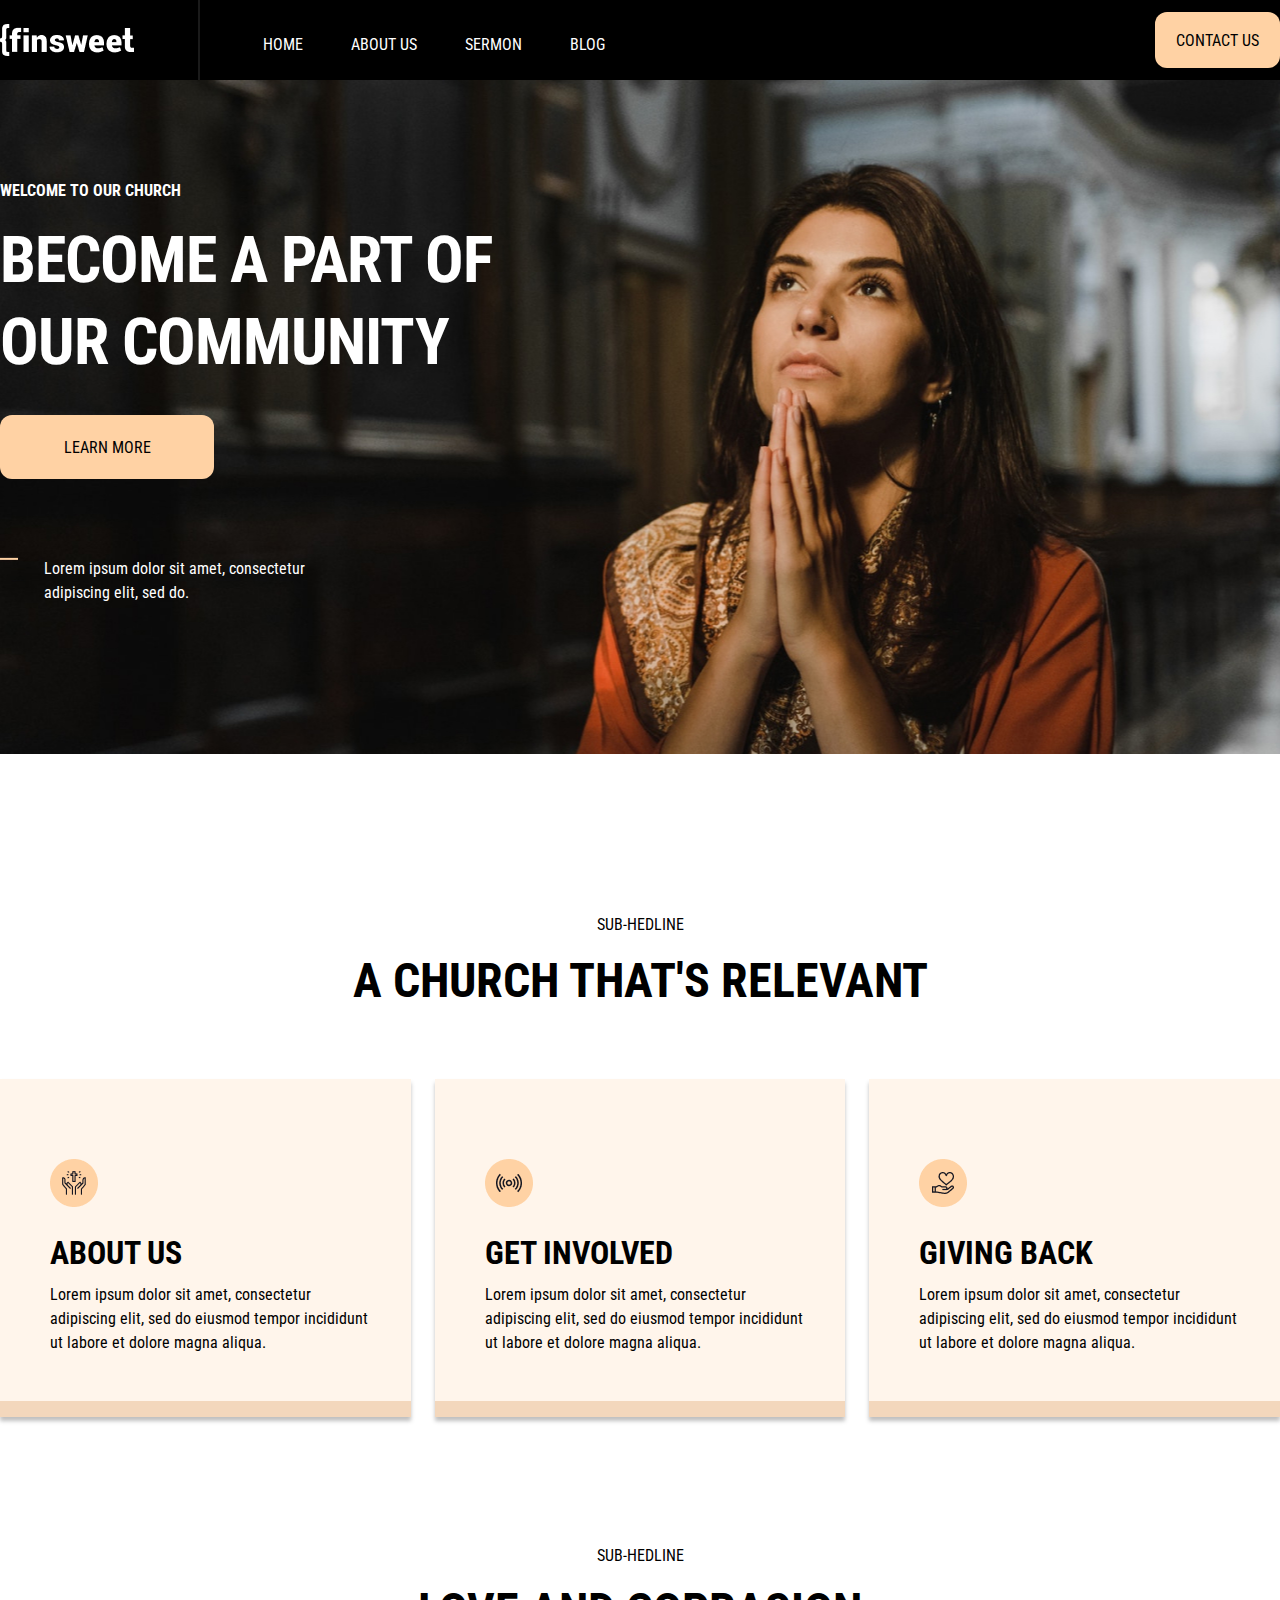
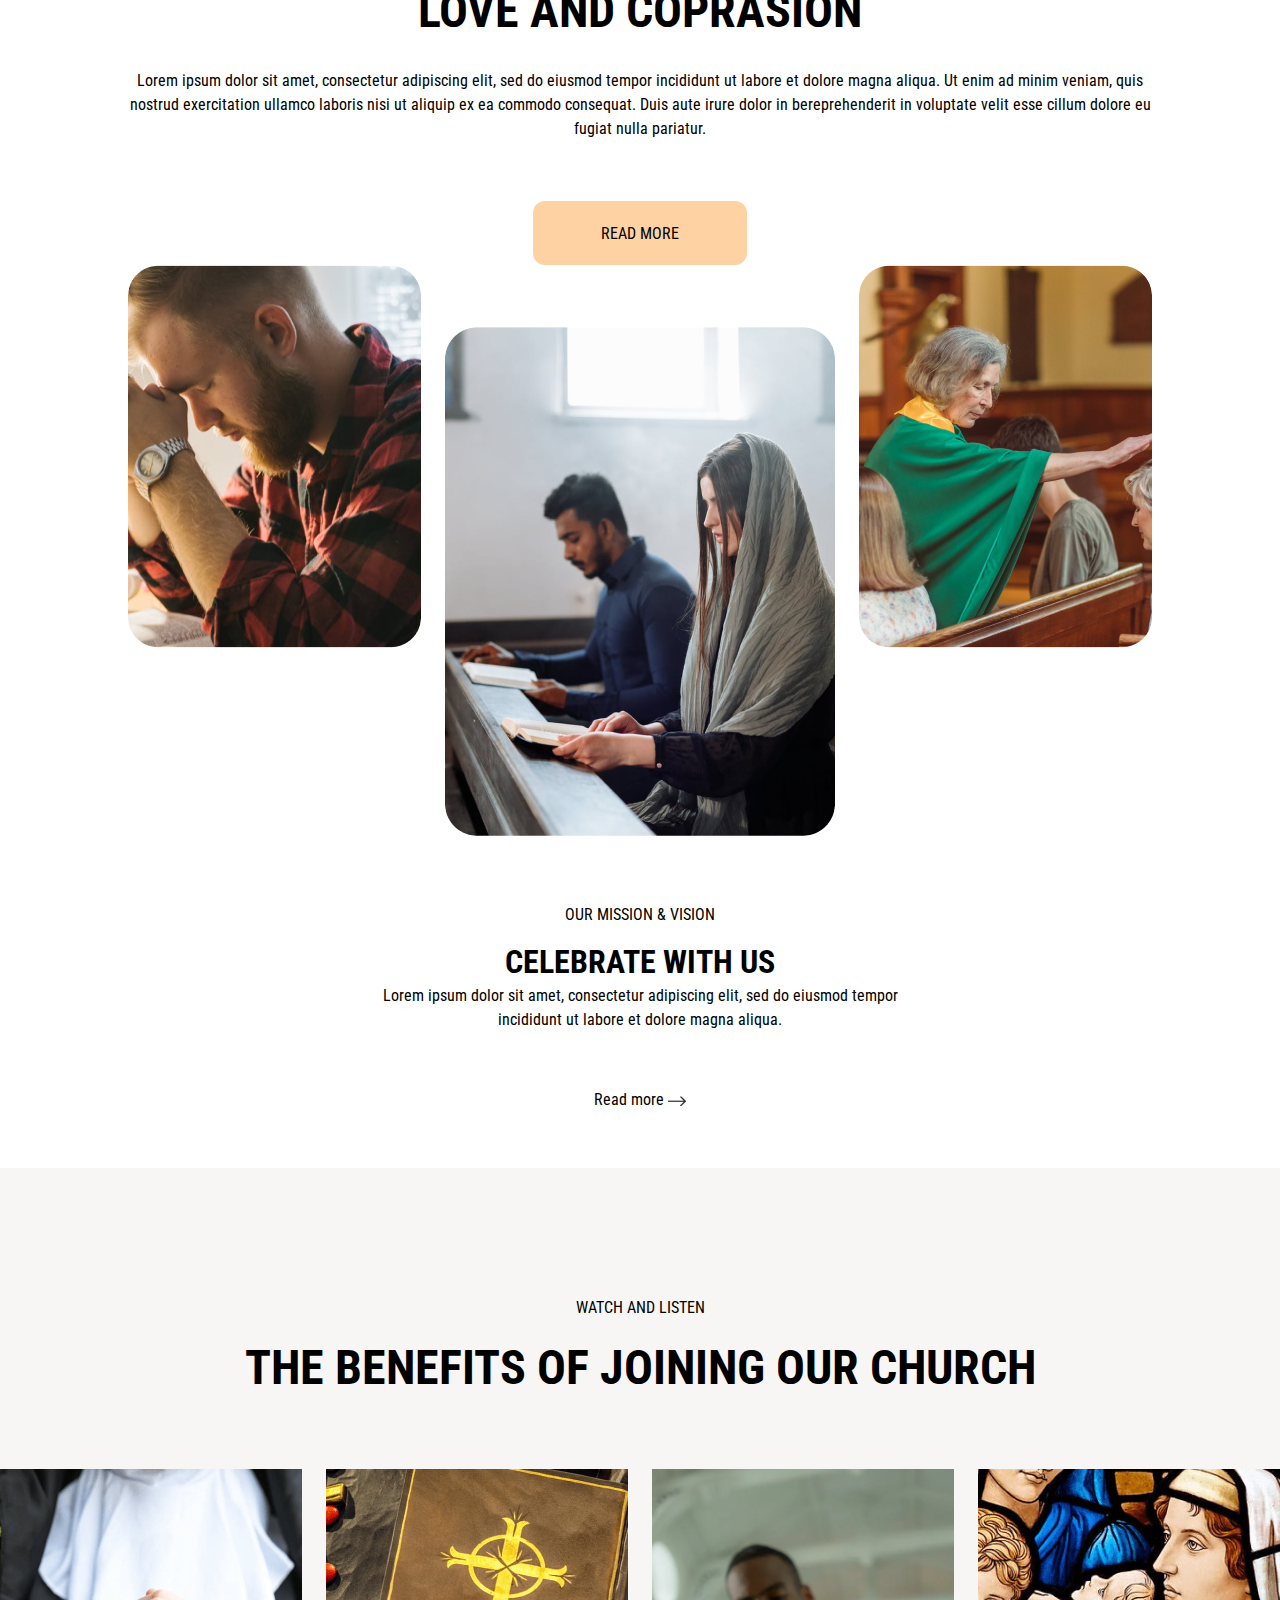
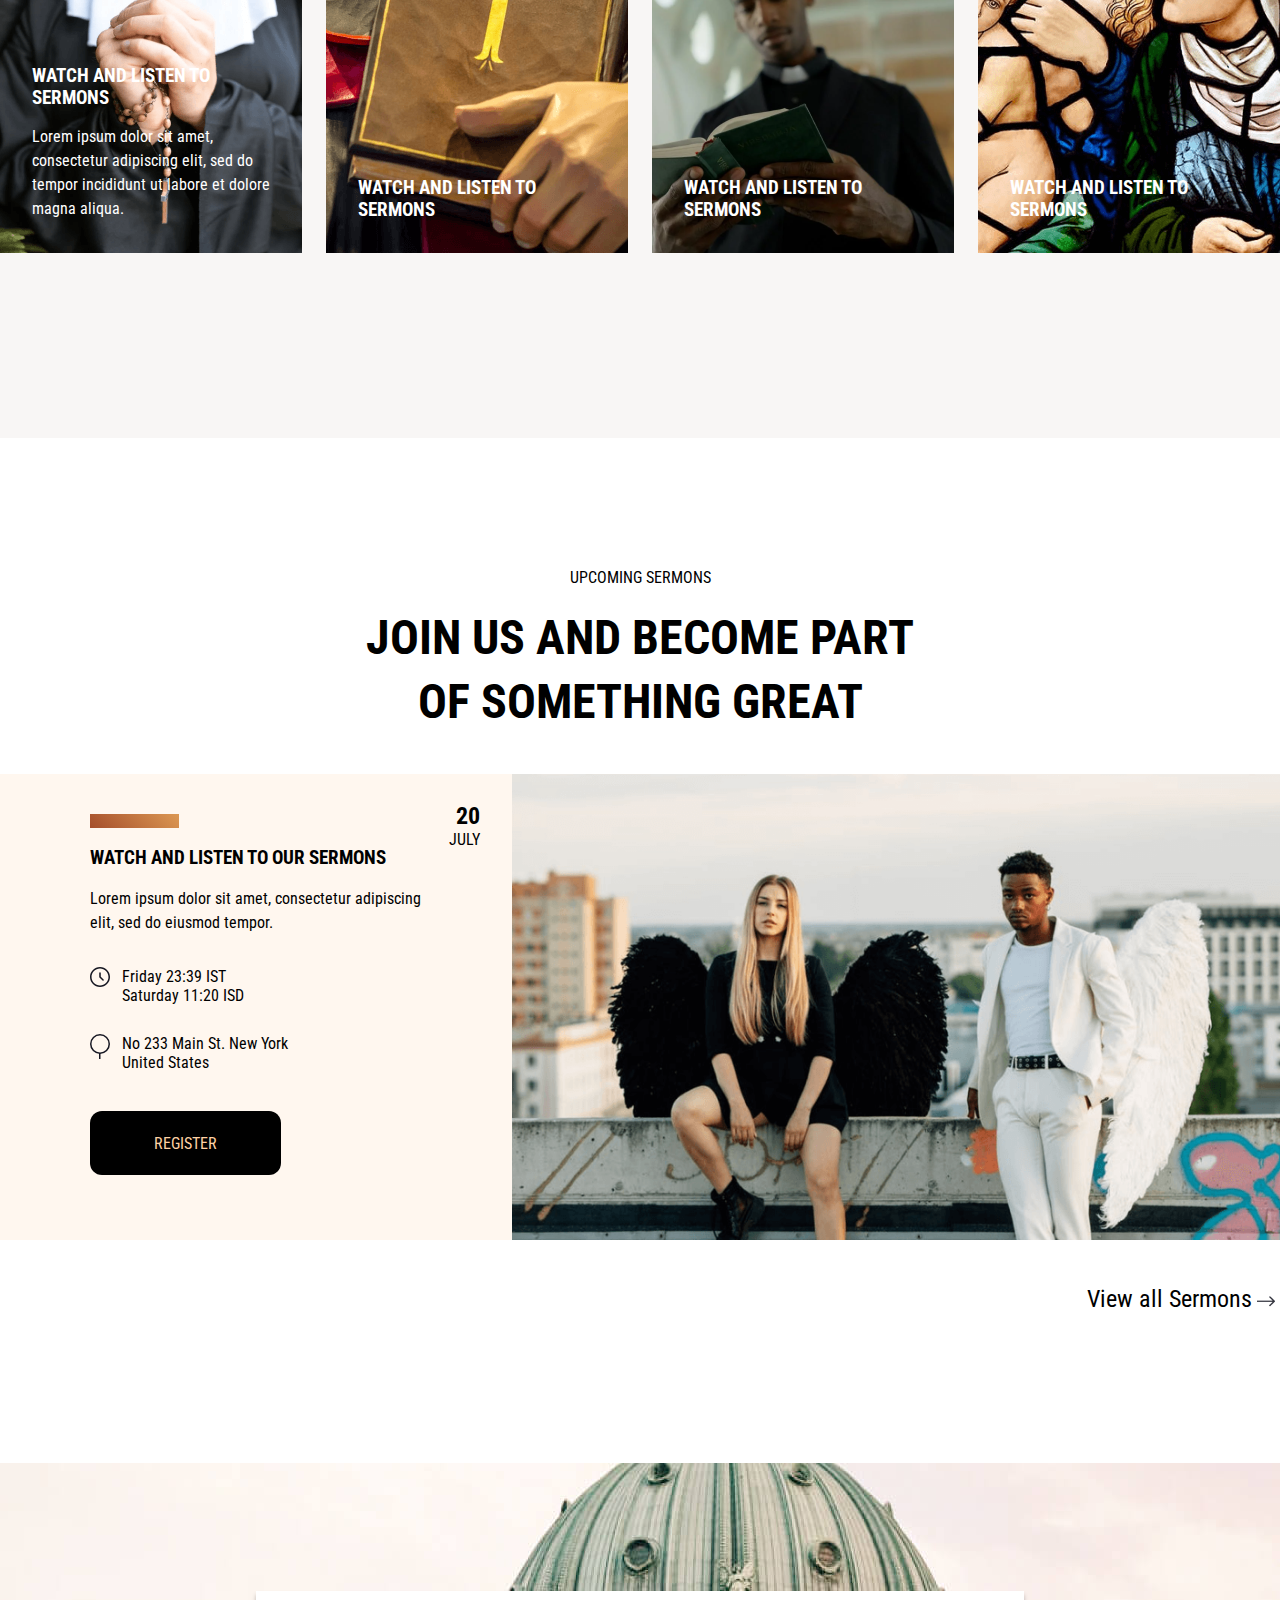
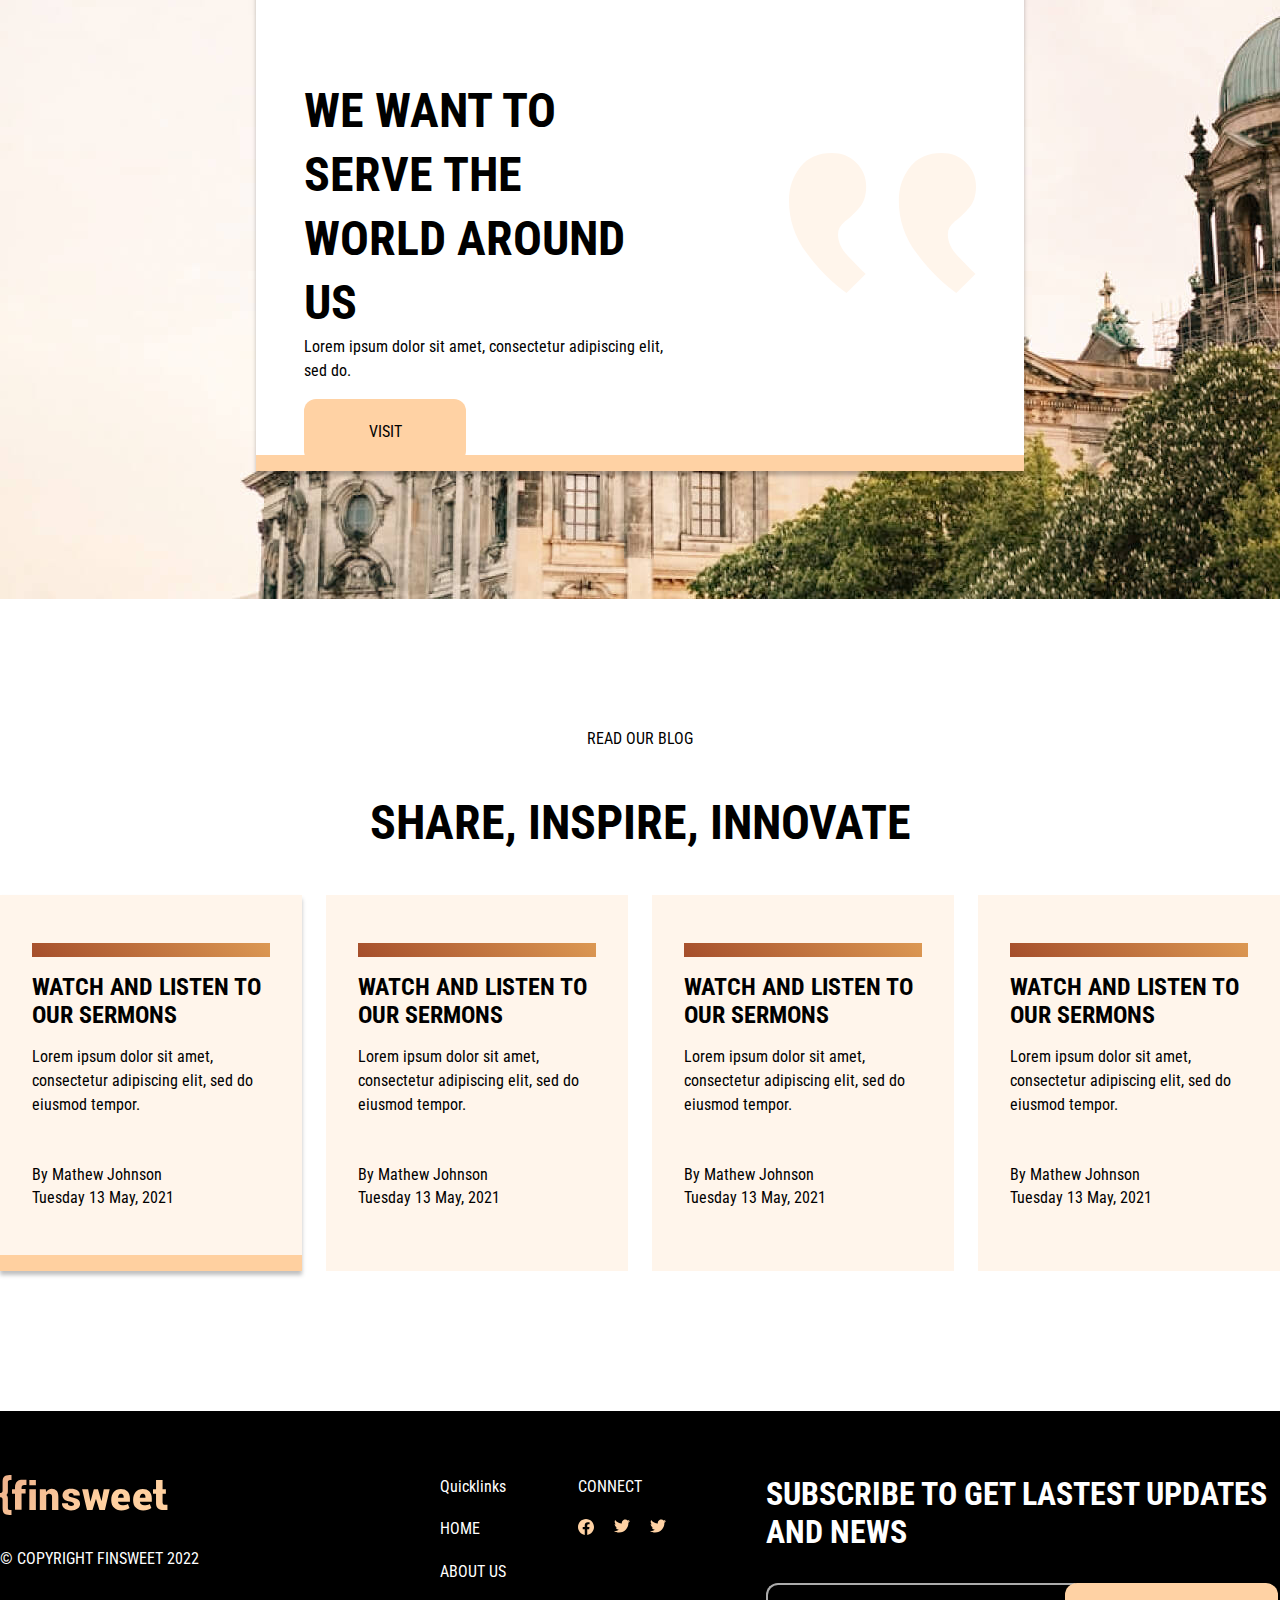
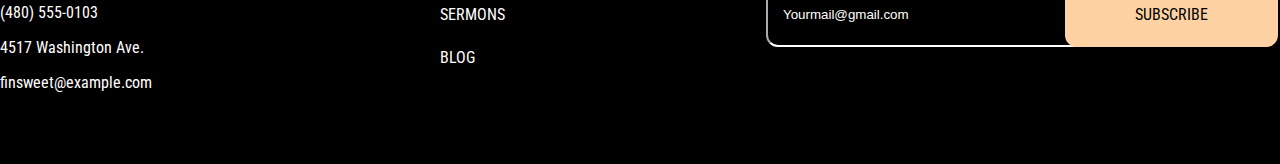
==== index.html @ 68bb16ca "first commit" ====
<html>
<head>
    <title>HOME</title>
    <meta name="viewport" content="width=device-width, initial-scale=1">
    <link rel="preconnect" href="https://fonts.googleapis.com">
    <link rel="preconnect" href="https://fonts.gstatic.com" crossorigin>
    <link href="https://fonts.googleapis.com/css2?family=Roboto+Condensed:wght@300;400;700&display=swap" rel="stylesheet">
    <link rel="stylesheet" href="style.css">
</head>
<body>
   <div class="navbar">
        <div class="container">
            <a href="#" class="logo">
            <img
                src="./photo/jpg/logo.png"alt="logo">
            </a>
            <nav class="menu">
                <div class="close-menu">X</div>
                <ul>
                    <li><a href="#">HOME</a></li>
                    <li><a href="#">ABOUT US</a></li>
                    <li><a href="#">SERMON</a></li>
                    <li><a href="#">BLOG</a></li>
                </ul>
            </nav>
            <a href="btn-nav" class="btn">CONTACT US</a>
            <div class="hamb-menu">
                <div></div>
                <div></div>
                <div></div>
            </div>
        </div>
    </div>
    <div class="hero">
        <div class="container">
            <div class="title">
                <h2>WELCOME TO OUR CHURCH</h2>
                <h1>BECOME A PART OF <br> OUR COMMUNITY</h1>
                <a href="btn-cta" class="btn">LEARN MORE</a>
                <img src="./photo/jpg/line.png" alt="line">
                <p class="text-line">Lorem ipsum dolor sit amet, consectetur <br> adipiscing elit, sed do.</p> 
            </div>
        </div> 
    </div>
    <div class="container">
        <div class="header">
            <h6>SUB-HEDLINE</h6>
            <h2>A CHURCH THAT'S RELEVANT</h2>
            <div class="box">
                <div class="info-text">
                    <img src="./photo/jpg/icon1.png" alt="icon">
                    <h3>ABOUT US</h3>
                    <p>Lorem ipsum dolor sit amet, consectetur adipiscing elit, sed do eiusmod tempor incididunt ut labore et dolore magna aliqua.</p>
                </div>
                <div class="info-text">
                    <img src="./photo/jpg/icon2.png" alt="icon">
                    <h3>GET INVOLVED</h3>
                    <p>Lorem ipsum dolor sit amet, consectetur adipiscing elit, sed do eiusmod tempor incididunt ut labore et dolore magna aliqua.</p>
                </div>
                <div class="info-text">
                    <img src="./photo/jpg/icon3.png" alt="icon">
                    <h3>GIVING BACK</h3>
                    <p>Lorem ipsum dolor sit amet, consectetur adipiscing elit, sed do eiusmod tempor incididunt ut labore et dolore magna aliqua.</p> 
                </div>
            </div> 
        </div>
    </div>
    <div class="form">
        <div class="col">
            <h6>SUB-HEDLINE</h6>
            <h2>LOVE AND COPRASION</h2>
            <p>Lorem ipsum dolor sit amet, consectetur adipiscing elit, sed do eiusmod tempor incididunt ut labore et dolore magna aliqua. Ut enim ad minim veniam, quis nostrud exercitation ullamco laboris nisi ut aliquip ex ea commodo consequat. Duis aute irure dolor in bereprehenderit in voluptate velit esse cillum dolore eu fugiat nulla pariatur.</p>
            <a href="btn-rdm" class="btn">READ MORE</a>
            <div class="cards">
                <div class="card" style="background-image: url('./photo/jpg/praying.png ');">
                </div>
                <div class="card card--modify"> 
                </div>
                <div class="card" style="background-image: url('./photo/jpg/sitting-on-brown.png');">
                </div>
            </div>
            <div class="bott-wrap">
                <h6>OUR MISSION & VISION</h6>
                <h4>CELEBRATE WITH US</h4>
                <p>Lorem ipsum dolor sit amet, consectetur adipiscing elit, sed do eiusmod tempor <br> incididunt ut labore et dolore magna aliqua.</p>
                <a href="read-more" class="read">Read more</a>
            </div>
        </div>
    </div>
    <div class="container-benefits">
        <div class="container">
            <div class="heading">
                <p>WATCH AND LISTEN</p>
                <h2>THE BENEFITS OF JOINING OUR CHURCH</h2>
            </div>
            <div class="items">
                <div class="item">
                    <div class="text">
                        <h3>WATCH AND LISTEN TO <br> SERMONS</h3>
                        <p>Lorem ipsum dolor sit amet, consectetur adipiscing elit, sed do tempor incididunt ut labore et dolore magna aliqua.</p>
                    </div>
                </div>
                <div class="item item--second">
                    <div class="text">
                        <h3>WATCH AND LISTEN TO <br> SERMONS</h3>
                    </div>
                </div>
                <div class="item item--third">
                    <div class="text">
                        <h3>WATCH AND LISTEN TO <br> SERMONS</h3>
                    </div>
                </div>
                <div class="item item--fourth">
                    <div class="text">
                        <h3>WATCH AND LISTEN TO <br> SERMONS</h3>
                    </div>
                </div>
            </div>
        </div>
    </div>
    <div class="container">
        <div class="heading">
            <p>UPCOMING SERMONS</p>
            <h2>JOIN US AND BECOME PART<br>OF SOMETHING GREAT</h2>
        </div>
        <div class="cont-event">
            <div class="backgr">
                <div class="date"> 
                    <span class="number">20</span> 
                    <span class="month">JULY</span>
                </div>
                <div class="event">
                    <span class="first">UPCOMING EVENT</span>
                    <h3>WATCH AND LISTEN TO OUR SERMONS</h3>
                    <p>Lorem ipsum dolor sit amet, consectetur adipiscing elit, sed do eiusmod tempor.</p>
                    <div class="time">
                        <span>Friday 23:39 IST</span> 
                        <span>Saturday 11:20 ISD</span>
                    </div>
                    <div class="location">
                        <span>No 233 Main St. New York</span>
                        <span>United States</span>
                    </div>
                    <a href="btn-black" class="btn">REGISTER</a>
                </div>
            </div>
            <div class="left-image"></div>
        </div>
        <div class="end-button">
            <a href="view" class="view">View all Sermons</a>
        </div>
    </div>
    <div class="overlay">
        <div class="inner">
            <div class="inner-box">
                <h2>WE WANT TO SERVE THE WORLD AROUND US</h2>
                <p>Lorem ipsum dolor sit amet, consectetur adipiscing elit, sed do.</p>
                <a href="btn-visit" class="btn">VISIT</a>
            </div>
        </div>
    </div>
    <div class="container">
        <div class="blog">
            <p>READ OUR BLOG</p>
            <h2>SHARE, INSPIRE, INNOVATE</h2>
        </div>
        <div class="posts">
            <div class="post post--modify">
                <span class="gradient">RELATIONSHIP</span>
                <h5>WATCH AND LISTEN TO OUR SERMONS</h5>
                <p>Lorem ipsum dolor sit amet, consectetur adipiscing elit, sed do eiusmod tempor.</p>
                <span>By Mathew Johnson</span>
                <span>Tuesday 13 May, 2021</span>
            </div>
            <div class="post">
                <span class="gradient">RELATIONSHIP</span>
                <h5>WATCH AND LISTEN TO OUR SERMONS</h5>
                <p>Lorem ipsum dolor sit amet, consectetur adipiscing elit, sed do eiusmod tempor.</p>
                <span>By Mathew Johnson</span>
                <span>Tuesday 13 May, 2021</span>
            </div>
            <div class="post">
                <span class="gradient">RELATIONSHIP</span>
                <h5>WATCH AND LISTEN TO OUR SERMONS</h5>
                <p>Lorem ipsum dolor sit amet, consectetur adipiscing elit, sed do eiusmod tempor.</p>
                <span>By Mathew Johnson</span>
                <span>Tuesday 13 May, 2021</span>
            </div>
            <div class="post">
                <span class="gradient">RELATIONSHIP</span>
                <h5>WATCH AND LISTEN TO OUR SERMONS</h5>
                <p>Lorem ipsum dolor sit amet, consectetur adipiscing elit, sed do eiusmod tempor.</p>
                <span>By Mathew Johnson</span>
                <span>Tuesday 13 May, 2021</span>
            </div>
        </div>
    </div>
    <footer>
        <div class="footer-container">
            <div class="container">
                <div class="left-content">
                    <a href="#" class="logo">
                        <img src="./photo/svg/footerlogo.svg" alt="logo">
                    </a>
                    <p class="first">© COPYRIGHT FINSWEET 2022</p>
                    <a href="tel:480 5550103" class="tel">(480) 555-0103</a>
                    <span>4517 Washington Ave.</span>
                    <a href="mailto:finsweet@example.com">finsweet@example.com</a>
                </div>
                <div class="links-column">
                    <p title="Quicklinks">Quicklinks</p>
                    <li><a href="#">HOME</a></li>
                    <li><a href="#">ABOUT US</a></li>
                    <li><a href="#">SERMONS</a></li>
                    <li><a href="#">BLOG</a></li>
                </div>
                <div class="connect">
                    <p title="connect">CONNECT</p>
                    <div class="social">
                        <a href="face" class="facebook">
                            <img src="./photo/svg/facebook.svg" alt="face">
                        </a>
                        <a href="twit" class="twitter">
                            <img src="./photo/svg/twitter.svg" alt="twit">
                        </a>
                        <a href="lnkd" class="linkedin">
                            <img src="./photo/svg/twitter.svg" alt="lnkd">
                        </a>
                    </div>
                </div>
                <div class="right-content">
                    <h4>SUBSCRIBE TO GET LASTEST UPDATES AND NEWS</h4>
                <form>
                    <input type="email" placeholder="Yourmail@gmail.com">
                    <a href="btn-footer" class="btn">SUBSCRIBE</a>
                </form>
                </div>
            </div>
        </div>
    </footer> 
</div>     
</body> 
</html>
---- style.css ----
/*global styles*/

body{
    margin: 0;
}

*{
    box-sizing: border-box;
}

h2{
    color: black;
    font-size: 48px;
    line-height:64px;
    font-weight: bold;
    font-family: 'Roboto Condensed';
}

h1{
    color: black;
    font-size: 64px;
    line-height:82px;
    font-weight: bold;
    font-family: 'Roboto Condensed';
}

h4{
    font-size: 32px;
    font-family: 'Roboto Condensed';
}

h5{
    font-size: 24px;
    line-height: 28px;
}

h6{
    color: black;
    font-size: 16px;
    line-height: 19px;
    font-weight: normal;
}

p{
    font-family: 'Roboto Condensed';
    font-size: 16px;
    line-height: 24px;
}

.btn{
    width: 214px;
    height: 64px;
    color: black;
    background-color: #ffd2a4;
    font-size: 16px;
    font-weight: 16px;
    border-radius: 12px;
    display: flex;
    align-items: center;
    justify-content: center;
    text-decoration: none;
    font-family: 'Roboto Condensed';
}

.nav{
    margin-left: auto;
}

/*fff*/

.mobile-menu{
    display: none;
}

.navbar{
  background-color: black;
  position: sticky; 
  top: 0px;
  z-index: 3;
}

.navbar a.btn{
    margin-top: 12px;
    margin-bottom: 12px;
    display: flex;
    margin-left: auto;
    width: 180px;
    height: 56px;
}

.container{
    max-width: 1280px;
    width: 100%;
    margin: 0 auto;
    font-family: 'Roboto Condensed';
}

.post{
    width: 302px;
    background-color: #FFF5EB;
    background-size: cover;
    box-sizing: border-box;
}

.navbar .container{
    display: flex;
    justify-content: space-between;
}

.logo{
    align-items: center;
    display: flex;
    padding-right: 64px;
    border-right: 2px solid rgba(255, 255, 255, 0.10);
}

.menu{
    min-width: 406px;
    width: 100%;
    text-align: center;
    margin-left: 63px;
}

ul{
    padding: 0px;
    display: flex;
    list-style: none;
    font-size: 16px;
}

ul li a{
    text-decoration: none;
    color: #ffffff;
    font-family: 'Roboto Condensed';
    font-weight: normal;
    text-align: justify;
}

.menu ul li:not(:last-child){
    margin-right:48px
}

.main{
    height: 100%;
    margin: auto;
}

.content{
    width: 1200PX;
    height: auto    ;
    margin: auto;
    position: relative;
}

.hero{
    background-image: url(./photo/jpg/pry.jpg);
    background-size: cover;
    background-position: center;
    display: flex;
    color: #ffffff;
    font-family: 'Roboto Condensed';
    min-height: 674px;
}

.title{
    padding-top: 88px;
}

.title h2{
    font-size: 16px;
    line-height: 19px;
    text-transform: uppercase;
    color: #ffffff;
    font-weight: bold;
    margin-bottom: 20px;
}

.title h1{
    text-transform: uppercase;
    color: #ffffff;
    font-weight: bold;
    margin-top: 0;
    letter-spacing: -1;
    margin-bottom: 31px;
}    

.title .a{
    text-decoration: none;
    color: black;
}

.title img{
    margin-top: 78px;
    float: left;
}

.title p{ 
    margin-left: 44px;
    padding-top: 62px;
    font-weight: normal;
}

.header{
    text-align: center;
    margin: 161 auto 0 auto;
} 

.header h6{
    color: black;
    font-size: 16px;
    line-height: 19px;
    font-weight: normal;
    margin-bottom: 15px;
}

.header h2{
    color: black;
    font-size: 48px;
    line-height:64px;
    font-weight:bold;
    margin-top: 8px;
    margin-bottom:66px;
}

.box{
    font-family: 'Roboto Condensed';
    display: flex;
    text-align: left;
    justify-content: center;
    margin-bottom: 130px;
}

.info-text{
    width: 427px;
    background-color: #FFF5EB;
    background-size: cover;
    box-sizing: border-box;
    border-bottom: 16px solid #f3d7bc;
    box-shadow: 0px 4px 4px 0px #00000040;
    padding: 80px 30px 30px 50px;
}

.info-text:not(:last-child){
    margin-right:24px
}

.info-text h3{
    font-size: 32px;
    line-height: 44px;
    margin-bottom: 0px;
    letter-spacing: -0.0em;
    text-transform: uppercase;
    font-weight: bold;
    margin-top:24px;
}

.info-text p{
    font-size: 16px;
    line-height: 24px;
    font-weight: normal;
    margin-top: 8px;
}

.form{
    max-width: 1024px;
    width: 100%;
    margin:0 auto;
}

.col{
    text-align: center;
}

.col h6{
    color: black;
    font-size: 16px;
    line-height: 24px;
    margin-bottom: 0;
    margin-top: -3px;
}

.col h2{
    color: black; 
    margin-bottom: 26px;
    margin-top:11px;
}

.col p{
    margin-top:0px;
    margin-bottom: 60px;
}

.col a{
    margin: auto;
}

.cards{
    display: flex;
    justify-content: space-between;
}
 
.card{
    width: 293px;
    height: 384px;  
    border-radius: 30px;
    background-repeat: no-repeat;
}

.card--modify{
    width: 390px;
    height: 509px;
    border-radius: 30px;
    background-image: url(./photo/jpg/reading-book.png);
    margin-top: 62px;
    background-repeat: no-repeat;
}

.bott-wrap{
    margin-top: 67px;
}

.bott-wrap h6{
    font-size: 16px;
    line-height: 19px;
    margin-top: 0px;
}

.bott-wrap h4{
    font-size: 32px;
    line-height: 44px;
    font-weight: bold;
    margin-top: 13px;
    margin-bottom: 0px;
}

.bott-wrap h6{
    font-size: 16px;
    line-height: 24px;
    margin-top: 16px;
}

.read{
    font-size:16px;
    line-height:16px;
    display: flex;
}

.bott-wrap a{
    margin: 0 auto;
    text-decoration: none;
    color: black;
    font-family: 'Roboto Condensed';
    display: inline-flex;
}

.read:after{
    content:url(./photo/jpg/shape.png);
    background-repeat: no-repeat;
    margin-top: 4px;
    margin-left: 4px;
    margin-bottom: 61px;
} 

.container-benefits{
    background-color: #f5f2f0a9;
    background-size:cover;
    font-family: 'Roboto Condensed';
    min-height: 870px;
    margin-bottom: 128px;
}

.container-benefits .container .heading{
    padding-top: 128px;
}

.container-list{
    width: 1280px;
}

.heading{
    text-align: center;
}

.heading h2{
    font-size: 48px;
    margin-top: 16px;
}

.heading p{
    margin-top: 0px;
}

.items{
    display: flex;
    margin-top: 69px;
    color: #ffffff;
}

.item{
    width:100%;
    min-height: 384px;
    position: relative;
    background-image: url(./photo/jpg/necklace.png);
    background-repeat: no-repeat;
    background-size: cover;
}

.text{
    position: absolute;
    width: 100%;
    bottom: 32px;
    left: 0;
    padding:0 32 0 32;
    box-sizing: border-box;
}

.text h3{
    margin: 0;
}

.text p{
    margin-bottom: 0;
    margin-top: 16px;
}

.item--second{
    background-image: url(./photo/jpg/a-holy-book.png);
}

.item--third{
    background-image: url(./photo/jpg/man-connection.png);
}

.item--fourth{
    background-image: url(./photo/jpg/woman-in-blue.png);
}

.item:not(:last-child){
    margin-right:24px;
}

.cont-event{
    width: 1280px;
    width: 100%;
    display: flex;
    margin-bottom: 43px;
}

.backgr{
    width:40%;
    background-color: #fff5ebce;
    background-size: cover;
    position: relative;
}

.date{
    height: 47px;
    position: absolute;
    top:28px;
    right: 32px;
    text-align: right;
}

.date span{
    display: block;
}

.date .number{
    font-weight: bold;
    font-size: 24px;
}

.date .month{
    font-size: 16px;
}

.event{
    padding: 40px 90px 65px 90px;
}

.event .first{
    font-size: 12px;
    background: linear-gradient(45deg, #A54E2B, #DC9853);
    background-size: 100%;
    -webkit-text-fill-color: transparent; 
    -moz-text-fill-color: transparent;
}
    
.time{
    height: 48px;
    margin-top: 32px;
    padding-left: 32px;
    background-image: url(./photo/svg/clock-icon.svg);
    background-repeat: no-repeat;
}

.time span{
    display: block;
}

.location{
    height: 48px;
    margin-top: 19px;
    padding-left: 32px;
    background-image: url(./photo/svg/locationicon.svg);
    background-repeat: no-repeat;
}

.location span{
    display: block;
}

.event a{
    width: 191px;
    height: 64px;
    background-color: black;
    color:#FFD2A4;
    margin-top: 29px;
}

.left-image{
    width: 60%;
    background-image: url(./photo/jpg/event.png);
    background-size: cover;
    background-repeat: no-repeat;
}

.end-button{
    text-align: right;
    margin-bottom: 148px;
}

.view{
    font-size:24px;
    line-height:32px;
    text-decoration: none;
    color: black;
}

.view:after{
    content:url(./photo/jpg/shape.png);
    background-repeat: no-repeat;
    padding: 5px;
}

.overlay{
    width: 100%;
    height: 736px;
    background-repeat: no-repeat;
    background-image: url(./photo/jpg/background.jpg);
    background-size: cover;
    display: flex;
    align-items: center;
    justify-content: center;
    margin-bottom: 128px;
}

.inner{
    width: 768px;
    height: 480px;
    background-color: white;
    background-image: url(./photo/svg/quote-icon.svg);
    background-repeat: no-repeat;
    background-position: center right 48px;
    background-size: 187px;
    border-bottom: 16px solid #FFD2A4;
    box-shadow: 0px 4px 4px 0px #00000040;
}

.inner-box{
    padding: 88 352 72 48;
}

.inner-box h2{
    max-width: 100%;
    margin: 0;
} 

.inner-box p{
    max-width: 100%;
    margin: 0;
}

.inner-box a{
    width: 162px;
    height: 64px;
    margin-top: 16px;
}

.blog{
    text-align: center;
}

.posts{
    display: flex;
    justify-content: center;
    text-align: left;
    margin-bottom: 140px;
}

.post{
    padding: 48 32 48 32;
}

.post h5{
    margin: 16 auto 16 auto;
    max-width: 100%;
}

.post p{
    margin-bottom: 48px;
    max-width: 100%;
}

.post:not(:last-child){
    margin-right:24px
}

.post span{
    display: block;
}

.post span:not(:last-child){
    margin-bottom:4px;
}

.post--modify{
    border-bottom: 16px solid #FFD0A0;
    box-shadow: 0px 4px 4px 0px #00000040;
}

.post .gradient{
    font-size: 12px;
    margin-bottom:16px;
    background: linear-gradient(45deg, #A54E2B, #DC9853);
    background-size: 100%;
    -webkit-text-fill-color: transparent; 
    -moz-text-fill-color: transparent;
}

.footer{
    position: absolute;
    bottom: 0;
}

.footer-container{
    background-color: black;
    background-size: cover;
    color:white;
}

.footer-container .container{
    display: flex;
    padding-top: 64px;
}

.left-content{
   width: 260;
   padding-bottom: 72px;
}

.left-content .logo{
    margin: 0;
    border: none;
    display: block;
}

.left-content img{
    margin-bottom: 16px;
}

.left-content P{
    margin-bottom: 32px;
}

.left-content span{
    display: block;
}

.left-content a{
    text-decoration: none;
    color: white;
}

.left-content span{
    margin-bottom:16px;
    margin-top: 16px;
}

.links-column{
    margin-left: 180px;
}

.links-column li{
    list-style: none;
    margin-bottom: 24px;
}

.links-column p{
    margin: 0;
    padding-bottom: 20px;
}

.links-column li a{
    text-decoration: none;
    color: #ffffff;
    font-family: 'Roboto Condensed';
    font-weight: normal;
    text-align: justify;
}

.connect{
    margin-left: 72px;
}

.connect p{
    margin: 0;
}

.social{
    display: flex;
    margin-top: 20px;
}

.connect a:not(:last-child){
    margin-right:20px
}  

.right-content{
    width: 512px;
    min-height: 184px;
    margin-left: 100px;
}

.right-content h4{
    margin: 0;
}

form{
    display: flex;
    min-height: 64px;
    margin-top: 32px;  
}

form input{
    margin: 0;
    color: #ffffff;
    padding-left: 15px;
    min-width: 310px;
    position: relative;
    border-radius: 12px 0 0 12px;
    background: none;
    border-color: white;
    border-right-color: transparent;
}

::placeholder{
    color: #ffffff;
}

::placeholder{
    color: #ffffff;
}

::placeholder{
    color: #ffffff;
}

form a{
    margin-left: -11px;
    z-index: 1;
}


/*ABOUT US*/


h3{
    font-family: 'Roboto Condensed';
}

h6{
    font-family: 'Roboto Condensed';
}

h4{
    text-transform: uppercase;
}

.container-text{
    text-align: center;
}

.section-about-header{
    min-height: 416px;
    background-image: url(./photo/jpg/aboutus.jpg);
    background-position: 50% 85%;
    background-size: cover;
    background-repeat: no-repeat;
    margin-bottom: 128px;
}

.about-header-component{
    padding-top: 160px;
}

.about-header-component h6{
    margin-top: 0;
    margin-bottom: 16px;
    font-weight: bold;
    font-family: 'Roboto Condensed';
}

.about-header-component h2{
    margin: 0;
}

.beliefs-component{
    width: 1024px;
    margin:0 auto;
    margin-bottom: 128px;
}

.beliefs-bottom-row{
    margin-top: 64px;
    margin-bottom: 128px;
    display: flex;
    justify-content: center;
}

.container-text h6{
    margin-top:0px;
    margin-bottom:16px;
}

.beliefs-bottom-content{
    width: 372px;
}

.beliefs-bottom-content h6{
    margin: 0;
}

.beliefs-bottom-content h4{
    margin-top: 16px;
    margin-bottom: 16px;
}

.beliefs-bottom-content p{
    margin: 0;
}

.beliefs-bottom-content:not(:last-child){
    margin-right:24px;
}

.cards-about .card{
    margin-top: 112px;
}

.cards-about .card--modify{
    margin-top: 48px;
}

.container-text p{
    margin-top: 0;
    margin-bottom: 16px;
}

.container-text h2{
    margin-top: 0;
    margin-bottom: 64px;
}

.about-beliefs-content{
    width: 1024px;
    display: flex;
    align-items: center;
}

.about-beliefs-content:not(:last-child){
    margin-bottom: 96px;
}

.about-beliefs-content img{
    width: 500px;
    margin: 0;
}

.about-benefits-content-row-right{
    padding-right: 26px;  
}

.about-benefits-content-row-right h4{
    margin-bottom: 16px;
    margin-top: 0;
} 

.about-benefits-content-row-right p{
    margin:0;
}

.about-benefits-content-row-left{
    padding-left: 48px;
}

.about-benefits-content-row-left h4{
    margin-bottom: 16px;
    margin-top: 0;
}

.about-benefits-content-row-left p{
    margin: 0;
}

.about-team-list{
    display: flex;
    justify-content: space-between;
    margin-bottom: 128px;
}

.list{
    width: 302px;
    height: 366px;
    background-color: #f5f2f0a9;
    background-size: cover;
    text-align: center;
    padding: 40px 15px 0 15px;
    box-sizing: border-box;
}

.list h5{
    margin-top: 0;
    margin-bottom: 8px;
}

.list p{
    margin-top: 0;
    margin-bottom: 16px;
}

.list-box{
    text-align: center;
}

.list img{
    border-radius: 50%;
    margin-bottom: 16px;
}

.list a img{
    margin: 0;
}

.team-social{
    display: flex;
    justify-content: center;
}

.team-social a:not(:last-child){
    margin-right: 20px;
}

a svg path:hover{
   fill: #1617227d;
}

@media only screen and (max-width:480px){

    .items{
        display: block;
    }

    .box{
        display: block;
    }

    .posts{
        display: block;
    }
}

/* Mobile style */

@media only screen and (max-width: 768px) {

    .container{
        padding: 0px 15px 0px 15px;
    }

    .navbar img{
        width: 70%;
    }

    .navbar a.logo{
       padding-right: 0px;
       z-index: 5;
       border-right: none;
    }

    .navbar a.btn{
        width: 90px;
        height: 40px;
        font-size: 12px;
        margin-left: 0px;
    }

    .nav-open .menu{
        overflow: hidden;
        display: flex;
    }
    
    .menu{
        display: none;
        position: fixed;
        top: 0;
        left: 0;
        height: 100%;
        width: 100%;
        background: black;
        z-index: 4;
        margin-left: 0;    
        justify-content: center;
        align-items: center;
    }

    .close-menu{
        position: absolute;
        color: white;
        top: 20px;
        right: 25px;
        cursor: pointer;
    }

    .menu ul{
        display: block;
    }

    .menu li{
        margin-bottom: 15px;
        text-align: center;
        font-size: 20px;
        margin-right: 0;
    }

    .menu li a{
        margin-right: 0;
    }

    .hamb-menu{
        cursor: pointer;
        margin-top: 16px; 
        margin-left:32px;
    }

    .hamb-menu div{
        width: 24px;
        height: 2px;
        background-color: white;
        margin: 6px 0;
    }

    .btn{
        width: 90px;
        height: 40px;
        font-size: 12px;
    }

    /* Hero */

    .hero{
        min-height: 300px;
    }

    .hero .container{
        padding: 0px;
    }

    .title{
        padding: 50px 15px;
        margin: 0;
    }

    .title h2{
        margin-bottom: 15px;
        line-height: 10px;
    }

    .title h1{
        font-size: 32px;
        margin-bottom: 25px;
        line-height: 40px;
    }

    .title img{
        margin-top: 30px;
    }

    .title p{
        font-size: 14px;
        line-height: 16px;
        padding-top: 14px;
        margin-left: 35px;
    }

    /* Container */

    .header{
        margin-top: 40px;
    }

    .header h2{
        font-size: 32px;
        line-height: 40px;
        margin-bottom: 35px; 
    }

    .info-text{
        width:100%;
        height: auto;
        margin-bottom: 15px;
        padding: 15px 30px 15px 30px;
    }

    .info-text:not(:last-child){
        margin-right: 0px;
    }

    .info-text img {
        width: 35px;
        margin-top: 20px;
        margin-bottom: 15px;
    }

    .info-text h3{
        font-size: 24px;
        margin-top: 12px;
        margin-bottom: 18px;
        line-height: 10px;
    }

    .info-text p{
        font-size: 14px;
        line-height: 16px;
        margin-top: 0px;
    }

    /* Form */

    .form{
        padding: 0px 15px 0px 15px;
    }

    .form h2{
        font-size: 32px;
        line-height: 40px;
    }

    .form p{
        font-size: 14px;
        line-height: 15px;
        margin-bottom: 25px;
    }

    .col .btn{
        margin-bottom: 40px;
    }

    .cards{
        display: block;
    }

    .card{
        width: 100%;
        height: 330px;
        background-repeat: no-repeat;
        background-size: cover;
        border-radius: 40px;
    }

    .card--modify{
        width: 100%;
        height: 330px;
        margin-top: 15px;
        margin-bottom: 15px;
    }

    .bott-wrap{
        margin-top: 40px;
    }

    .item{
        width: 100%;
        height: 330px;
    }

    .container-benefits .heading p{
        padding-top:15px;
    }

    .container-benefits .heading h2{
        font-size: 32px;
        margin-bottom: 0px;
        line-height: 35px;
    }

    .items{
        margin-top: 30px;
        height: initial;
    }

    .item{
        margin-bottom: 15px;
        height: 300px;
    }

    .text p{
        font-size: 14px;
        line-height: 16px;
    }

    .heading p{
        padding-top: 0px;
    }

    .heading h2{
        font-size: 32px;
        line-height: 35px;
    }

    /* Event */

    .event{
        padding: 50px 30px 25px 30px;
    }

    .time{
        margin-top: 15px;
    }

    .location{
        margin-top: 10px;
        margin-bottom: 10px;
    }

    .location .btn{
        margin: 0px;
    }

    .date{
        right:15px;
    }

    .cont-event{
        display: block;
        width: 100%;
        margin-bottom: 15px;
    }

    .backgr{
        width: 100%;
    }

    .left-image{
        width: 100%;
        height: 330px;
        background-repeat: no-repeat;
        background-size: cover;
    }

    .view{
        font-size: 18px;
        line-height: 5px;
    }

    .end-button{
        margin-bottom: 80px;
        text-align: center;
    }

    .overlay{
        height: 350px;
        margin-bottom: 80px;
        padding: 15px;
    }

    .inner{
        width: 100%;
        min-height: 250px;
        height: auto;
        background-image: none;
    }

    .inner-box{
        padding:20px 25px;
    }

    .inner-box h2{
        font-size: 32px;
        line-height: 35px;
        margin-bottom: 10px;
    }

    .inner-box p{
        font-size: 14px;
        line-height: 16px;
    }

    a.btn{
        width: 90px;
        height: 40px;
        font-size: 12px;
    }

    .blog h2{
        font-size: 32px;
        margin-bottom: 40px;
        margin-top: 15px;
        line-height: 35px;
    }

    .posts{
        margin-bottom: 80px;
    }

    .post{
        padding: 20px 17px 20px 18px;
        margin-bottom: 15px;
        width: 100%;
        min-height: 250px;
    }

    .post p{
        font-size: 14px;
        line-height: 16px;
        margin-bottom: 15px;
    }

    span{
        font-size: 14px;
        line-height: 20px;
    }

    .post:not(:last-child){
        margin-right: 0px;
    }

    .footer-container .container {
        display: block;
        padding:30px 35px;
    }

    .left-content{
        width: 100%;
        text-align: center;
    }

    .left-content a{
        padding: 0px;
    }

    .links-column{
        margin: 0px;
        width: 100%;
        margin-bottom: 70px;
        text-align: center;
    }

    .connect{
        margin: 0px;
        width: 100%;
        margin-bottom: 70px;
        text-align: center;
    }

    .social{
        margin-left: 0px;
        margin-top: 35px;
        justify-content: center;
    }

    .right-content{
        width: 100%;
        margin: 0px;
        text-align: center;
    }

    /*  Form */

    form{
        display: block;
        width: 100%;
    }

    form input{
        border-radius: 12px;
        padding: 15px;
        min-width: 100%;
        border-right-color:white;
    }
    
    form a.btn{
        margin-top: 15px;
        width: 100%;
        margin-left: 0;
    }
}

@media screen and (min-width: 520px) and (max-width: 768px){
    
.right-content{
    width: 70%;
    text-align: center;
    margin: auto;
}

}

@media screen and (min-width: 480px) and (max-width: 992px){

    .box{
        flex-wrap: wrap;
        justify-content: space-around;
        margin-bottom: 80px;
    }

    .info-text{
        width: 50%;
        height: 350px;
        flex: 0 0 calc(50% - 20px);
        padding: 50px 30px 15px 30px;
    }

    .info-text:not(:last-child) {
        margin-right: 0px;
        margin-bottom: 20px;
    }

    .container-benefits .container{
        padding: 0px 15px 20px 15px;
    }

    .items{
        flex-wrap: wrap;
        justify-content: space-between;
    }
    
    .text{
        padding: 0px 20px 0px 20px;
    }

    .item{
        width:50%;
        flex: 0 0 calc(50% - 10px);
        margin-bottom: 20px;
    }

    .item:not(:last-child){
        margin-right: 0px;
    }

    .cont-event {
        flex-wrap: wrap;
    }

    .backgr{
        width:100%;
    }

    .left-image{
        width: 100%;
        height: 330px;
        background-repeat: no-repeat;
        background-size: cover;
    }

    .inner-box {
        padding: 50px 150px 50px 50px;
    }

    .post:not(:last-child){
        margin-right: 0px;
    }
   
    .posts{
        flex-wrap: wrap;
        justify-content: space-between;
    }
    
    .post{
        width: 50%;
        flex: 0 0 calc(50% - 10px);
        margin-bottom: 20px;
    }

    .footer-container .container{
        flex-wrap: wrap;
        justify-content: center;
    }

}

@media screen and (min-width: 768px) and (max-width: 992px){

    .container{
        padding: 0px 15px 0px 15px;
    }

    .navbar img{
        width: 70%;
    }

    .navbar a.logo{
       padding-right: 0px;
       z-index: 5;
       border-right: none;
    }

    .navbar a.btn{
        width: 90px;
        height: 40px;
        font-size: 12px;
        margin-left: 0px;
    }

    .nav-open .menu{
        overflow: hidden;
        display: flex;
    }
    
    .menu{
        display: none;
        position: fixed;
        top: 0;
        left: 0;
        height: 100%;
        width: 100%;
        background: black;
        z-index: 4;
        margin-left: 0;    
        justify-content: center;
        align-items: center;
    }

    .close-menu{
        position: absolute;
        color: white;
        top: 20px;
        right: 25px;
        cursor: pointer;
    }

    .menu ul{
        display: block;
    }

    .menu li{
        margin-bottom: 15px;
        text-align: center;
        font-size: 20px;
        margin-right: 0;
    }

    .menu li a{
        margin-right: 0;
    }

    .hamb-menu{
        cursor: pointer;
        margin-top: 16px; 
        margin-left:32px;
    }

    .hamb-menu div{
        width: 24px;
        height: 2px;
        background-color: white;
        margin: 6px 0;
    }

    .header{
        margin-top: 60px;
    }
 
    .form{
        padding: 0px 15px 0px 15px;
    }

    .cards{
        padding-top: 30px;
    }

    .card:not(:last-child){
        margin-right: 15px;
    }

    .event{
        padding:40px;
    }
    
    .overlay{
        padding: 20px;
    }

    .footer-container .container{
        flex-wrap: wrap;
        justify-content: center;
    }

    .links-column{
        margin: 0px;
    }

    .right-content{
        display: block;
        flex: 0 0 calc(50% - 10px);
    }

    .right-content{
        margin: 0px;
    }

}

@media screen and (min-width: 992px) and (max-width: 1270px){


a .logo{
    width: 150px;
}

.container{
    padding: 0px 15px 0px 15px;
}

.header{
    margin-top: 100px;
}

.cards{
    padding-top: 40px;
}

.container-benefits .container .heading {
    padding-top: 100;
}

.footer-container{
    padding: 0px 15px 0px 15px;
}

form{
    display: block;
    width: 100%;
}

form input{
    border-radius: 12px;
    padding: 15px;
    min-width: 100%;
    border-right-color: white;
}

form a.btn {
    margin-top: 15px;
    width: 100%;
    margin-left: 0;
    height: 50px;
}
}
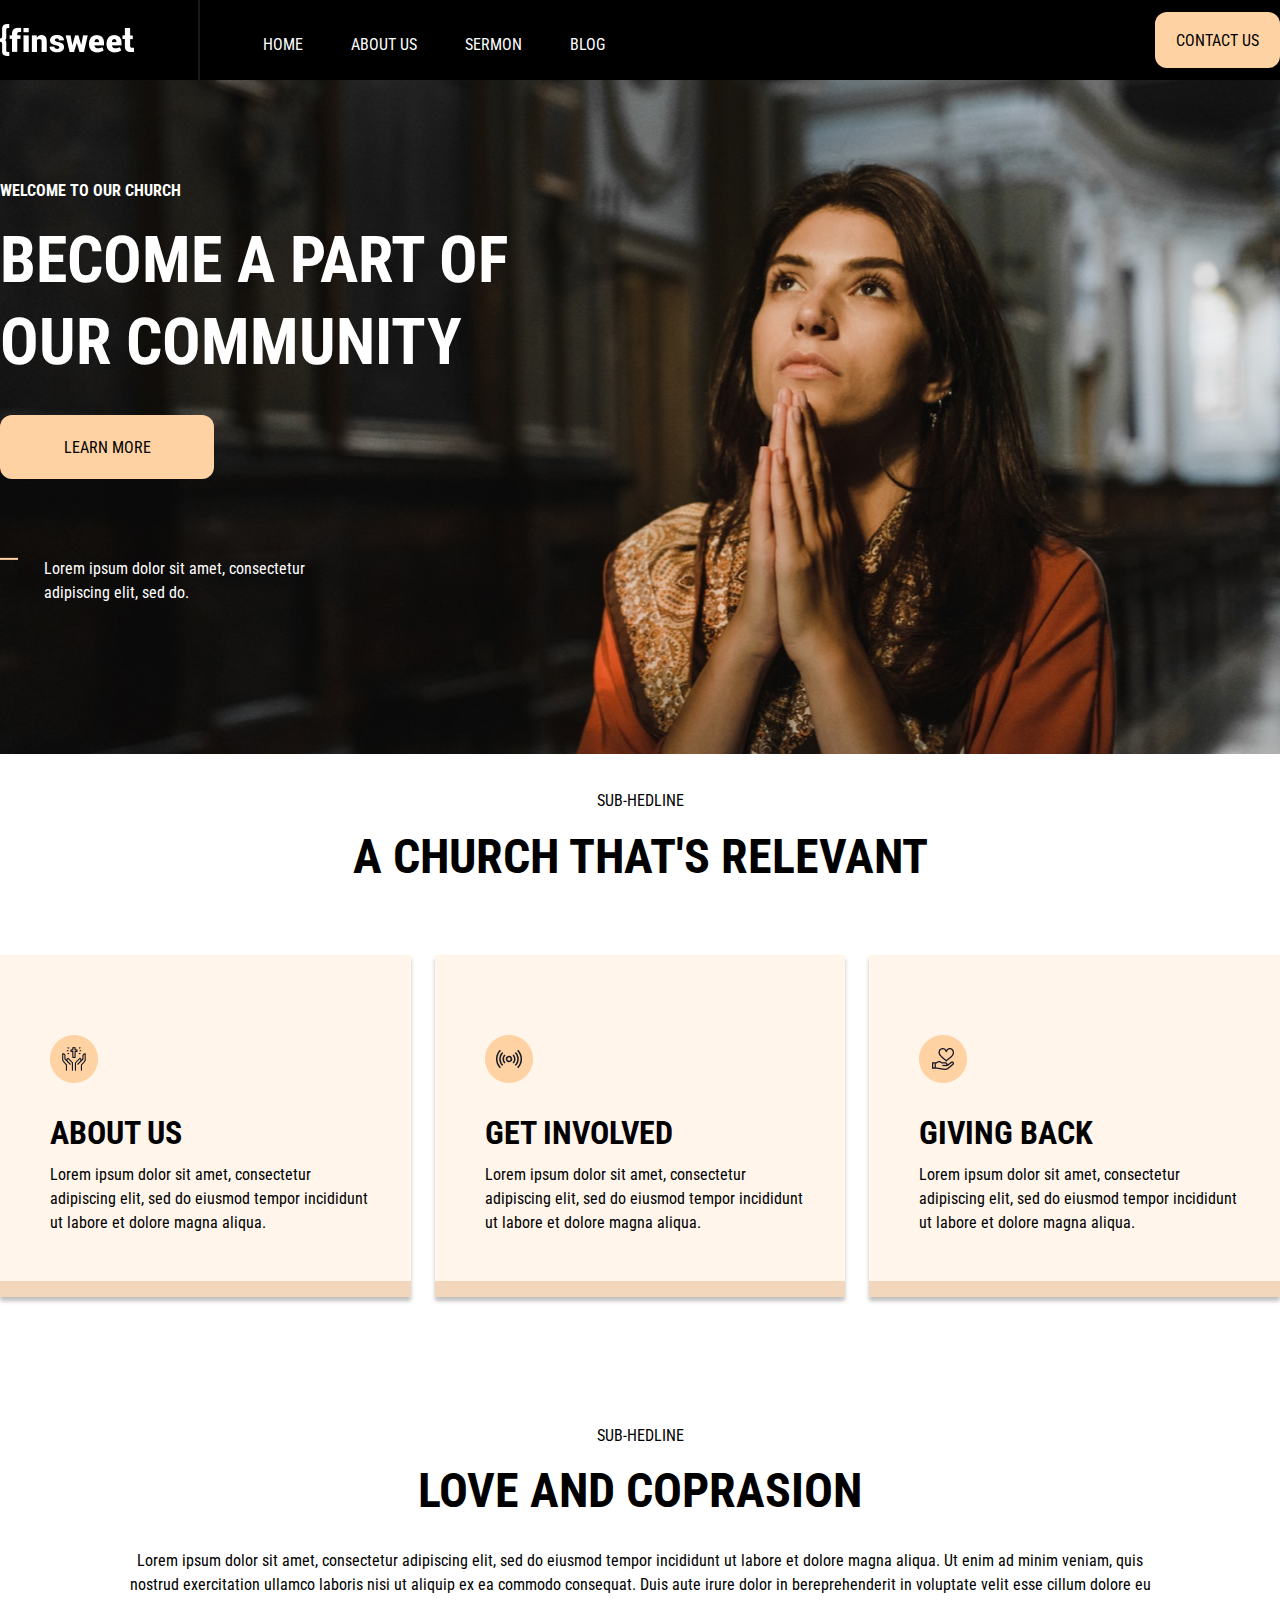
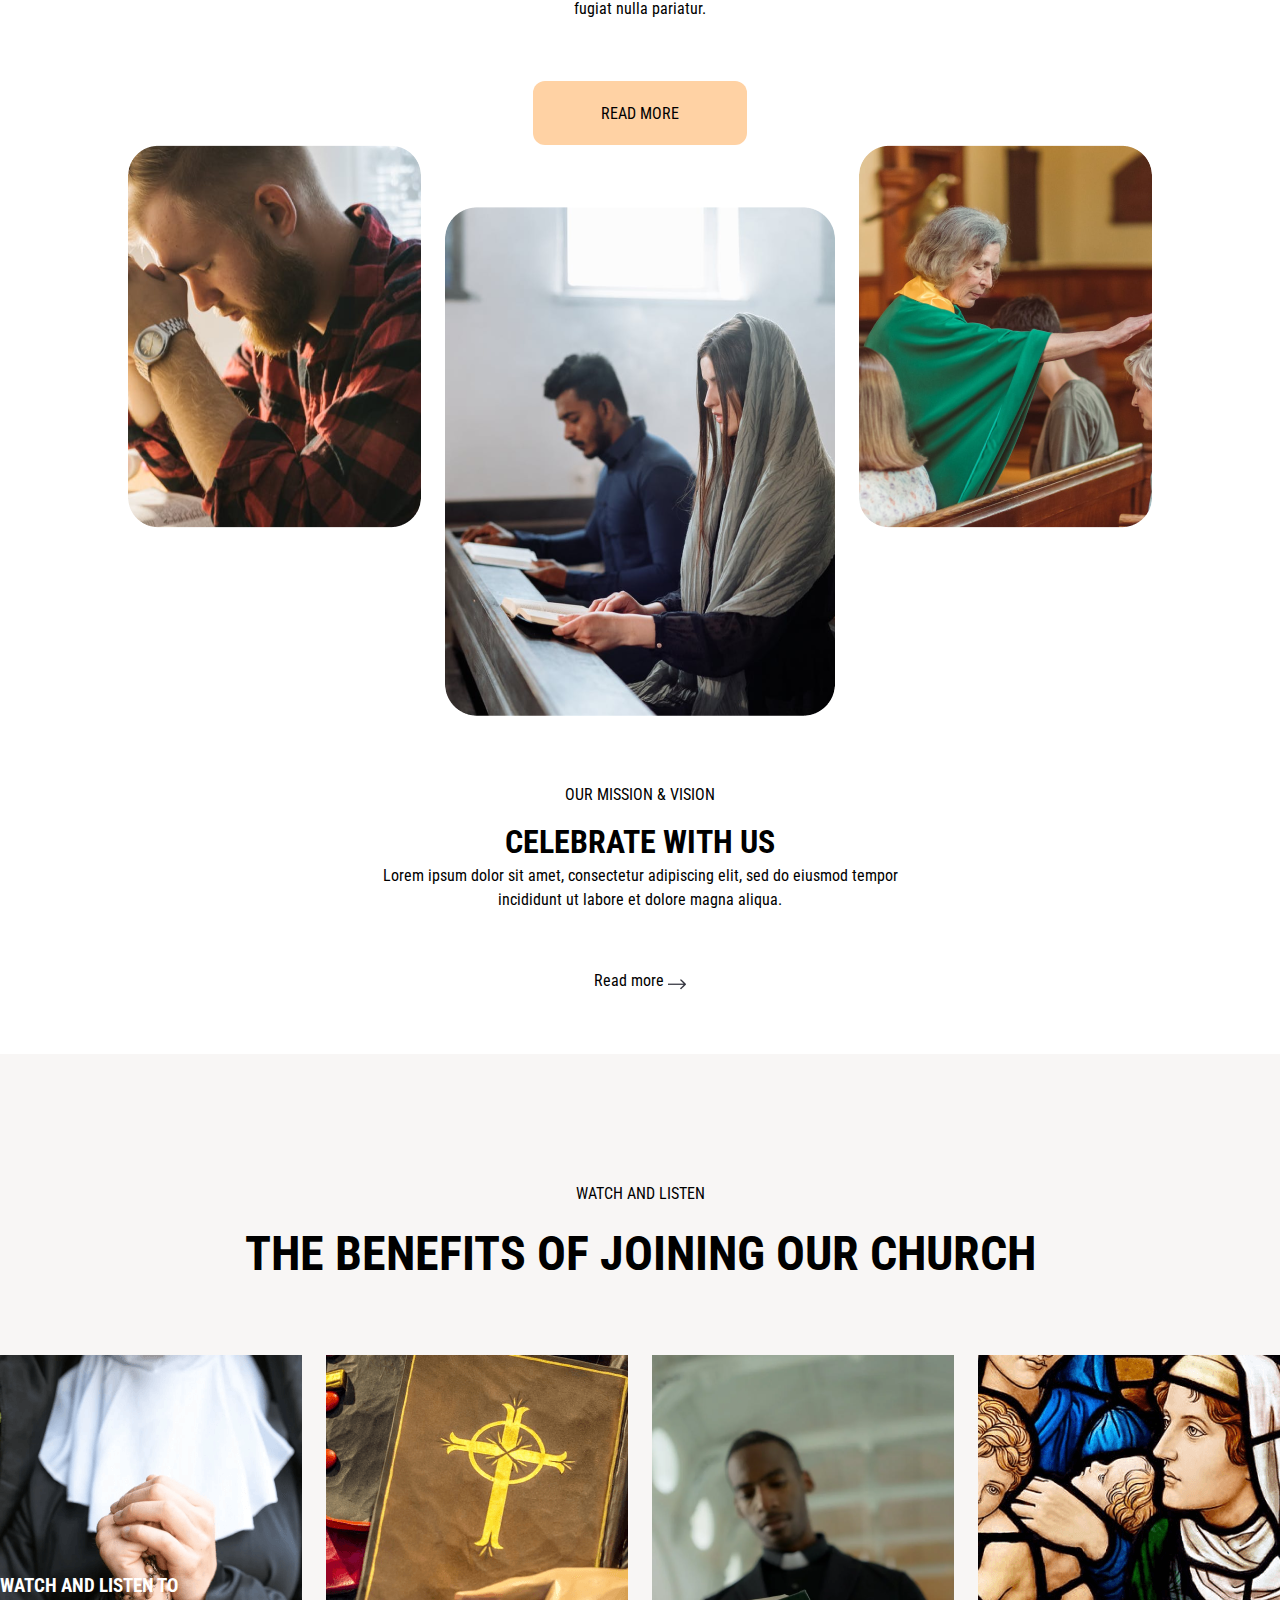
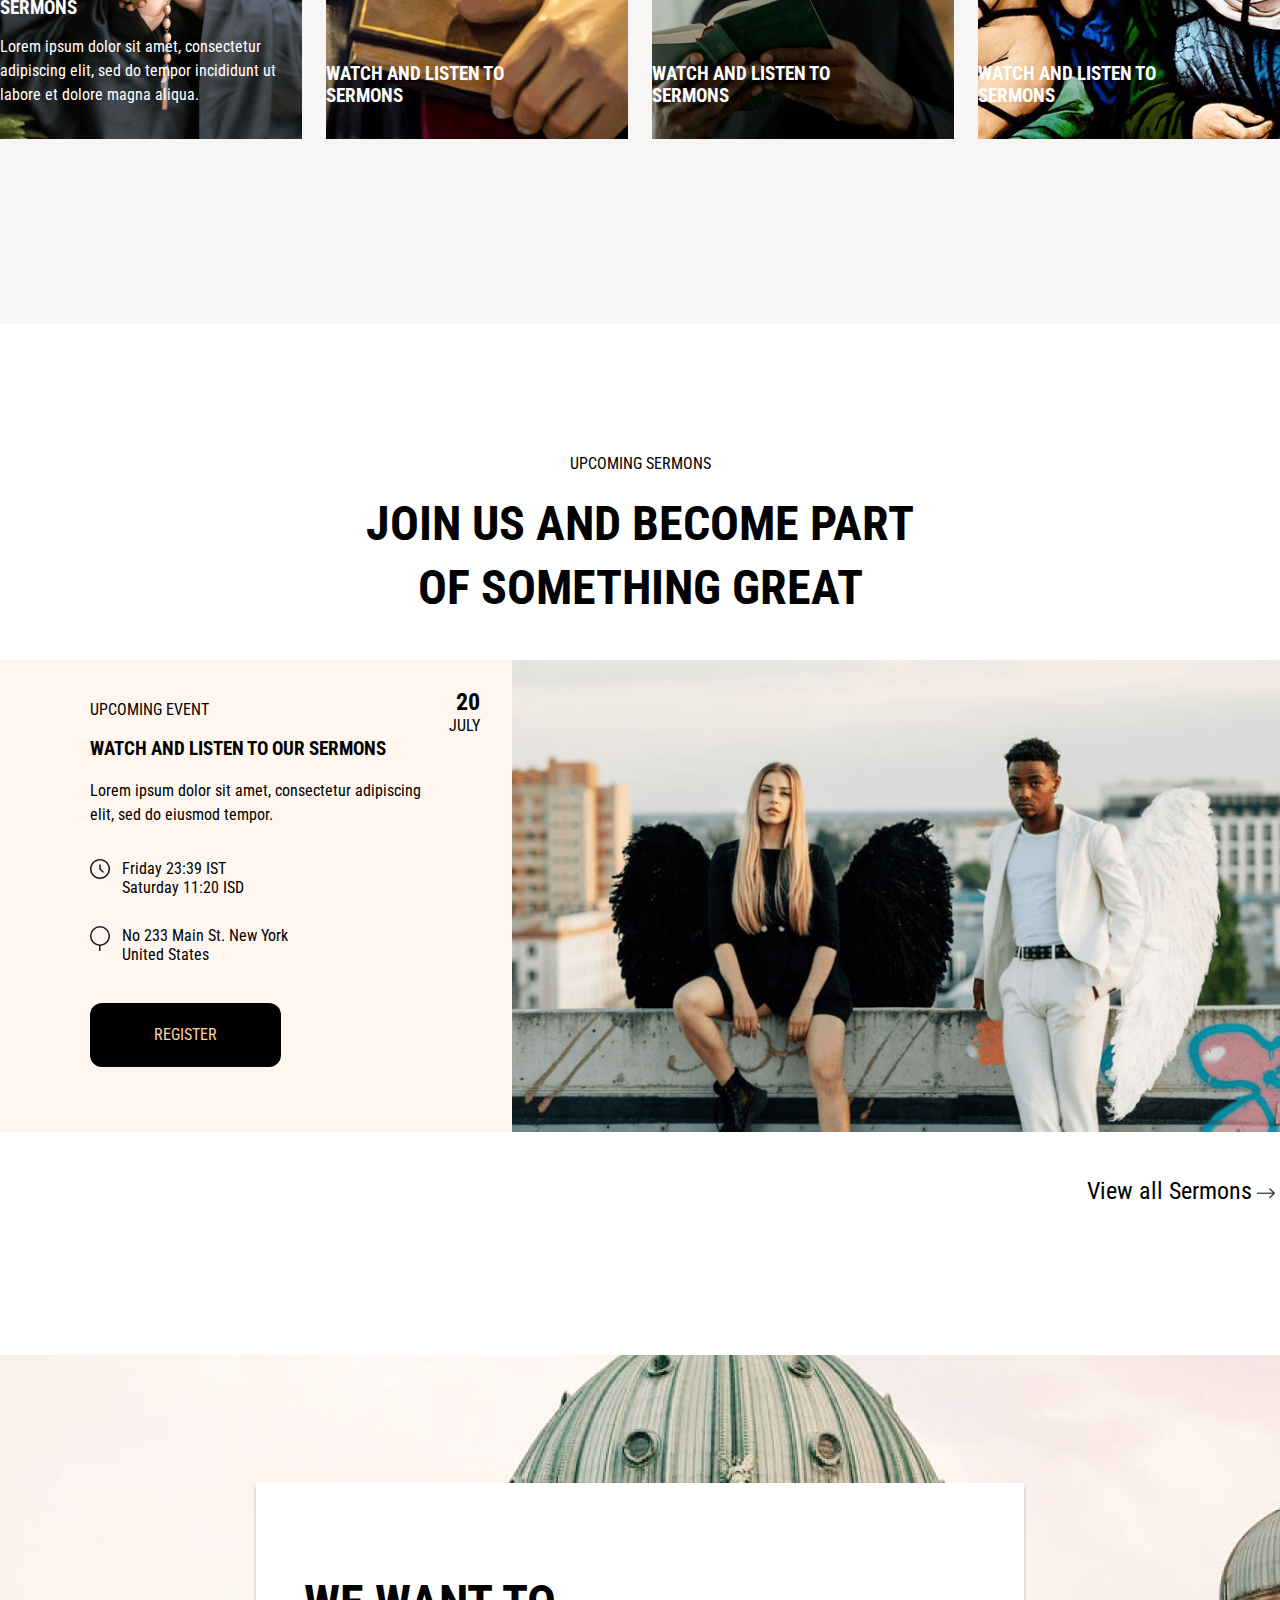
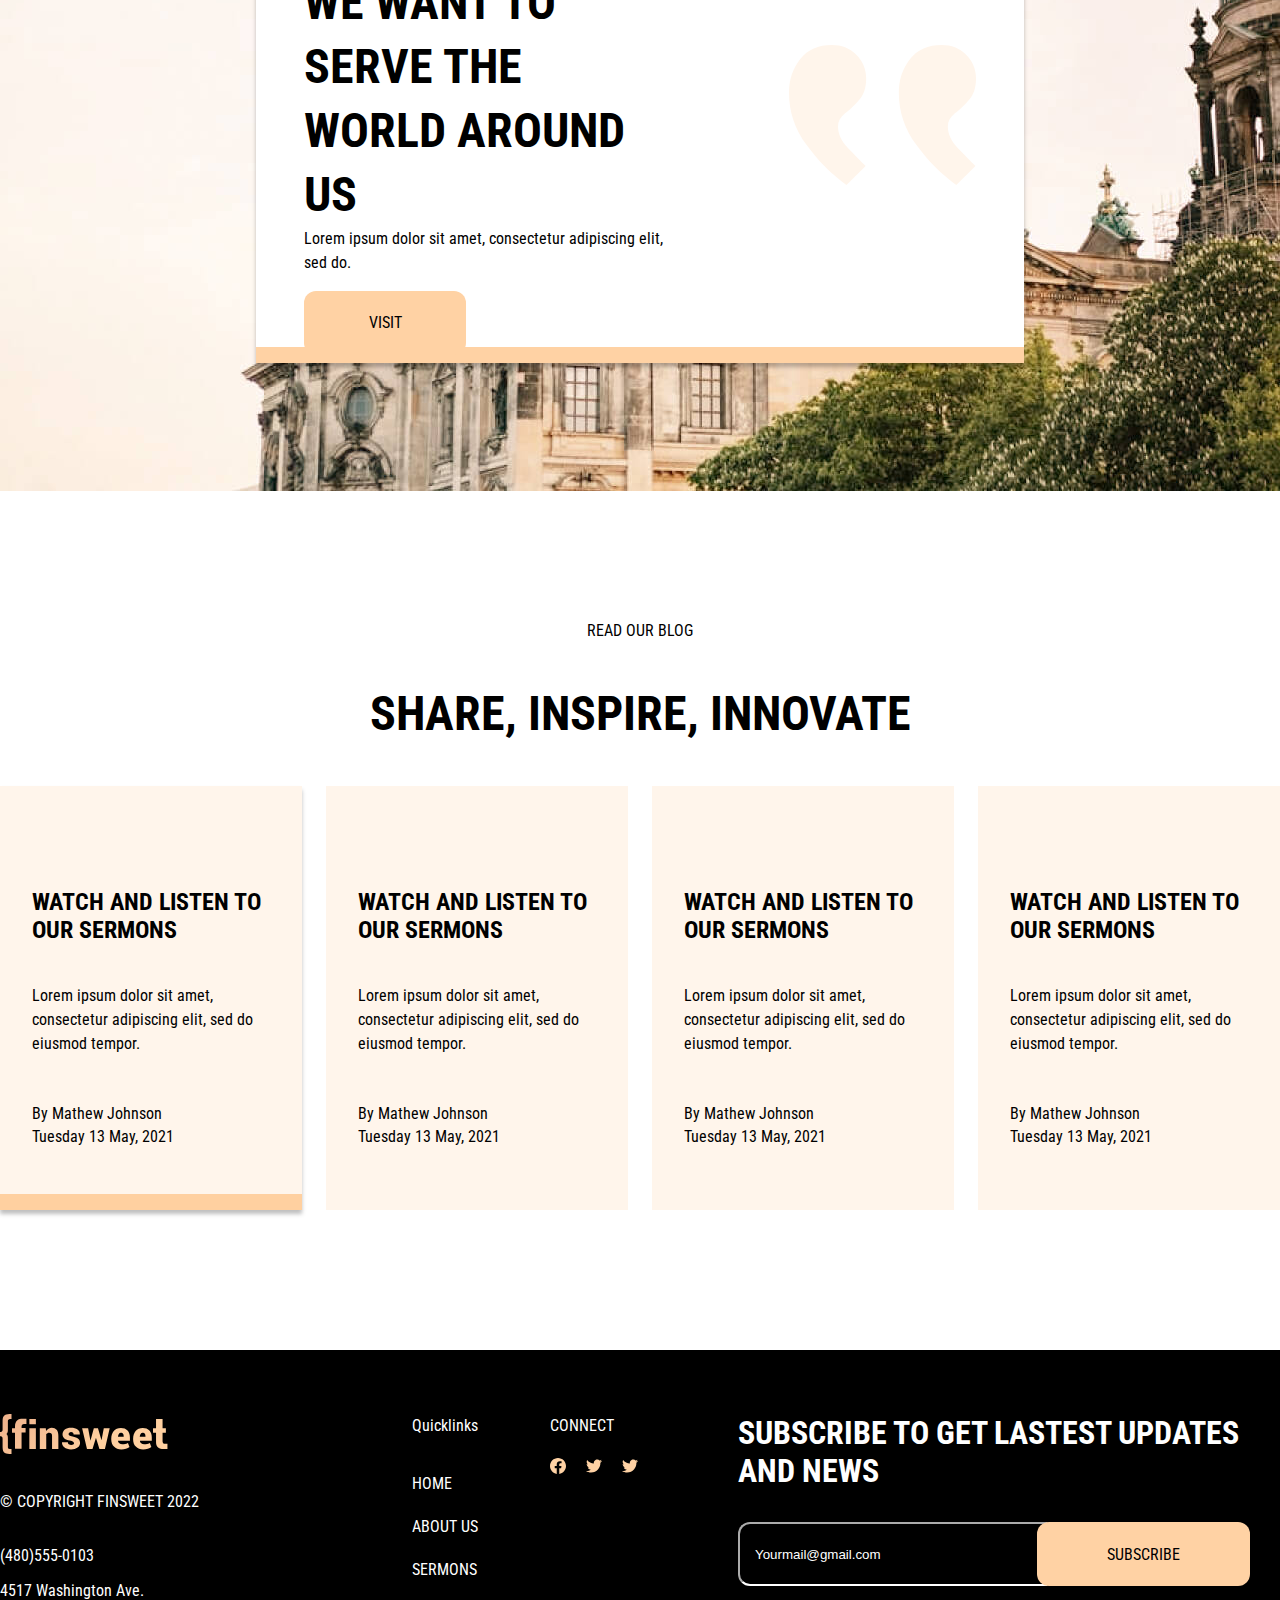
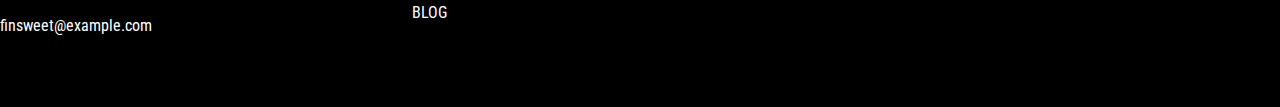
==== commit 919b0295: "Add changes in index.html" ====
--- a/index.html
+++ b/index.html
@@ -1,4 +1,5 @@
-<html>
+<!DOCTYPE html>
+<html lang="zxx">
 <head>
     <title>HOME</title>
     <meta name="viewport" content="width=device-width, initial-scale=1">
@@ -12,7 +13,7 @@
         <div class="container">
             <a href="#" class="logo">
             <img
-                src="./photo/jpg/logo.png"alt="logo">
+                src="./photo/jpg/logo.png" alt="logo">
             </a>
             <nav class="menu">
                 <div class="close-menu">X</div>
@@ -203,16 +204,18 @@
                         <img src="./photo/svg/footerlogo.svg" alt="logo">
                     </a>
                     <p class="first">© COPYRIGHT FINSWEET 2022</p>
-                    <a href="tel:480 5550103" class="tel">(480) 555-0103</a>
+                    <a href="tel:4805550103">(480)555-0103</a>
                     <span>4517 Washington Ave.</span>
                     <a href="mailto:finsweet@example.com">finsweet@example.com</a>
                 </div>
                 <div class="links-column">
                     <p title="Quicklinks">Quicklinks</p>
-                    <li><a href="#">HOME</a></li>
-                    <li><a href="#">ABOUT US</a></li>
-                    <li><a href="#">SERMONS</a></li>
-                    <li><a href="#">BLOG</a></li>
+                    <ul>
+                        <li><a href="#">HOME</a></li>
+                        <li><a href="#">ABOUT US</a></li>
+                        <li><a href="#">SERMONS</a></li>
+                        <li><a href="#">BLOG</a></li>
+                    </ul>
                 </div>
                 <div class="connect">
                     <p title="connect">CONNECT</p>
@@ -237,7 +240,6 @@
                 </div>
             </div>
         </div>
-    </footer> 
-</div>     
+    </footer>   
 </body> 
 </html>--- a/style.css
+++ b/style.css
@@ -478,13 +478,13 @@
     padding: 40px 90px 65px 90px;
 }
 
-.event .first{
+/* .event .first{
     font-size: 12px;
     background: linear-gradient(45deg, #A54E2B, #DC9853);
     background-size: 100%;
     -webkit-text-fill-color: transparent; 
     -moz-text-fill-color: transparent;
-}
+} */
     
 .time{
     height: 48px;
@@ -568,7 +568,7 @@
 }
 
 .inner-box{
-    padding: 88 352 72 48;
+    padding: 88px 350px 72px 48px;
 }
 
 .inner-box h2{
@@ -599,7 +599,7 @@
 }
 
 .post{
-    padding: 48 32 48 32;
+    padding: 48px 32px;
 }
 
 .post h5{
@@ -632,7 +632,6 @@
 .post .gradient{
     font-size: 12px;
     margin-bottom:16px;
-    background: linear-gradient(45deg, #A54E2B, #DC9853);
     background-size: 100%;
     -webkit-text-fill-color: transparent; 
     -moz-text-fill-color: transparent;
@@ -695,13 +694,16 @@
     list-style: none;
     margin-bottom: 24px;
 }
+.links-column ul{
+    display: grid;
+}
 
 .links-column p{
     margin: 0;
     padding-bottom: 20px;
 }
 
-.links-column li a{
+.links-column ul li {
     text-decoration: none;
     color: #ffffff;
     font-family: 'Roboto Condensed';
